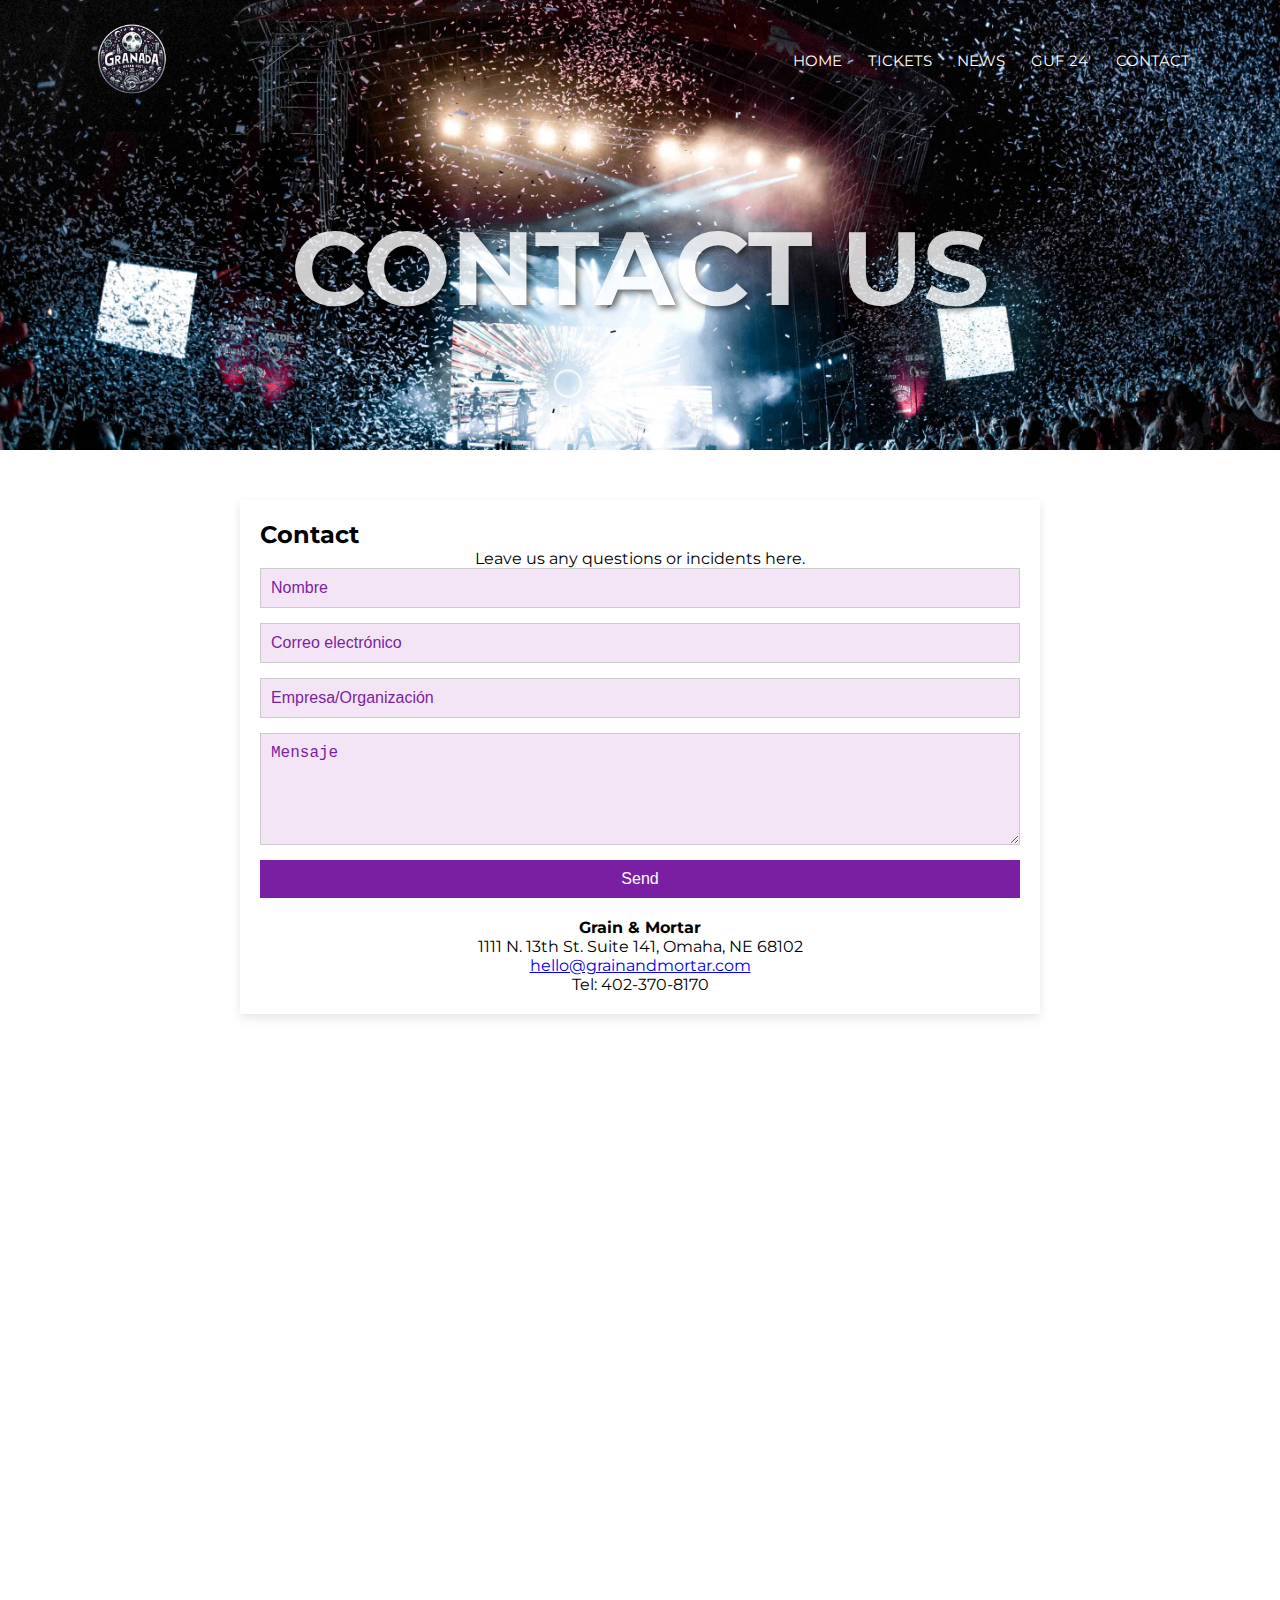
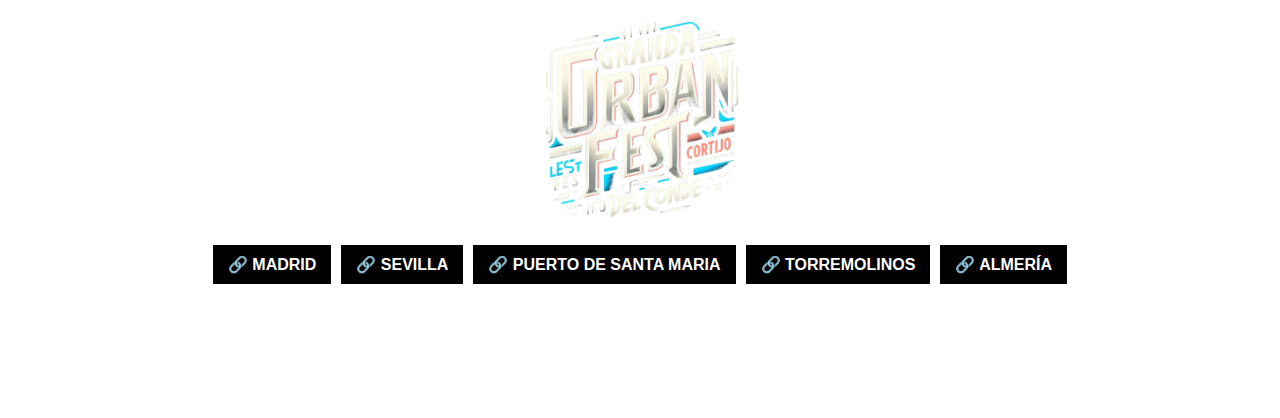
==== contact.html @ 3abaf0d6 "faltan detalles y revisar contenido" ====
<!DOCTYPE html>
<html lang="es">
<head>
    <meta charset="UTF-8">
    <meta name="viewport" content="width=device-width, initial-scale=1.0">
    <title>Granada Urban Fest</title>
    <link rel="stylesheet" href="css/styles5.css">
    <link rel="stylesheet" href="https://cdnjs.cloudflare.com/ajax/libs/font-awesome/6.4.2/css/all.min.css">
    <link href="https://fonts.googleapis.com/css2?family=Bangers&family=League+Spartan:wght@100..900&family=Montserrat:ital,wght@0,100..900&display=swap" rel="stylesheet">
</head>
<body>
    <header class="hero">
        <nav class="navbar">
            <div class="logo">
                <a href="index.html">
                    <img src="assets/img/logoG.png" alt="Logo">
                </a>               
            </div>
            <div class="menu-toggle" id="mobile-menu">
                <span class="bar"></span>
                <span class="bar"></span>
                <span class="bar"></span>
            </div>
            <ul class="nav-links">
                <li><a href="index.html">HOME</a></li>
                <li><a href="tickets.html">TICKETS</a></li>
                <li><a href="news.html">NEWS</a></li>
                <li><a href="lastEdition.html">GUF 24'</a></li>
                <li><a href="contact.html">CONTACT</a></li>
            </ul>
        </nav>
        <div class="hero-content">
            <h1 class="slide-in-left">CONTACT US</h1>
        </div>
    </header>

    <div class="container">
        <h2>Contact</h2>
        <p style="text-align:center;">Leave us any questions or incidents here.</p>
        <form>
            <input type="text" placeholder="Nombre" required>
            <input type="email" placeholder="Correo electrónico" required>
            <input type="text" placeholder="Empresa/Organización">
            <textarea placeholder="Mensaje" rows="5" required></textarea>
            <button type="submit">Send</button>
        </form>
        <div class="contact-info">
            <p><strong>Grain & Mortar</strong></p>
            <p>1111 N. 13th St. Suite 141, Omaha, NE 68102</p>
            <p><a href="mailto:hello@grainandmortar.com">hello@grainandmortar.com</a></p>
            <p>Tel: 402-370-8170</p>
        </div>
    </div>

    <div class="map-container">
        <iframe src="https://www.google.com/maps/embed?pb=!1m18!1m12!1m3!1d3153.086487364764!2d-122.419415484681!3d37.77492927975971!2m3!1f0!2f0!3f0!3m2!1i1024!2i768!4f13.1!3m3!1m2!1s0x80858064f0f0f0f0%3A0x0!2zMzfCsDQ2JzI5LjgiTiAxMjLCsDI1JzEwLjkiVw!5e0!3m2!1sen!2sus!4v1633024800000!5m2!1sen!2sus" width="100%" height="450" style="border:0;" allowfullscreen="" loading="lazy"></iframe>
    </div>

    <footer>
        <div class="logof">
            <img src="assets/img/logoFest-sf.png" alt="Festival Logo">
        </div>
        <div class="cities">
            <button>🔗 MADRID</button>
            <button>🔗 SEVILLA</button>
            <button>🔗 PUERTO DE SANTA MARIA</button>
            <button>🔗 TORREMOLINOS</button>
            <button>🔗 ALMERÍA</button>
        </div>
        <hr>
        <div class="links">
            <a href="#">CONDICIONES GENERALES</a>
            <a href="#">AVISO LEGAL</a>
            <a href="#">POLÍTICA DE COOKIES</a>
            <a href="#">RESOLUCIÓN DE LITIGIOS EN LÍNEA</a>
        </div>
        <div class="socials">
            <a href="#"><i class="fab fa-facebook"></i></a>
            <a href="#"><i class="fab fa-instagram"></i></a>
            <a href="#"><i class="fab fa-x-twitter"></i></a>
            <a href="#"><i class="fab fa-youtube"></i></a>
            <a href="#"><i class="fab fa-tiktok"></i></a>
        </div>
    </footer>
    

    <script>
        // Menu
        const mobileMenu = document.getElementById('mobile-menu');
        const navLinks = document.querySelector('.nav-links');

        mobileMenu.addEventListener('click', () => {
            navLinks.classList.toggle('active');
        });
    </script>
</body>
</html>
---- css/styles5.css ----
* {
    margin: 0;
    padding: 0;
    box-sizing: border-box;
}

body {
    font-family: 'Montserrat', sans-serif;
    background-position: center;
    background-size: cover;
    background-repeat: no-repeat;
    display: flex;
    flex-direction: column;
    overflow-x: hidden;
}

/* -----------------HEADER-----------------*/
header {
    position: absolute;
    top: 0;
    width: 100%;
    padding: 2vh 2vw;
    z-index: 10;
}

h1 {
    font-size: 6.5rem;
    font-weight: bold;
    text-shadow: 3px 3px 6px rgba(0, 0, 0, 0.7);
    opacity: 0.8;
    color: white;
}

.hero-content {
    display: flex;
    justify-content: center;
    align-items: center;
    height: 100%; /* Asegurar que el contenedor ocupe toda la altura del hero */
    text-align: center; /* Centrar el texto */
}

.navbar {
    display: flex;
    justify-content: space-between; 
    align-items: center;
    margin: 0 5vw;
    flex-wrap: wrap;
    color: white;
}

.hero {
    background-image: url('../assets/img/fondoHero6.jpg');
    background-size: cover;
    background-position: center;
    height: 50vh;
    display: flex;
    flex-direction: column;
    color: white;
    position: relative;
}

.logo {
    flex: 1; 
}

.logo img {
    height: 9vh;
    width: auto;
}

.nav-links {
    list-style: none;
    display: flex;
    flex: 2; 
    justify-content: flex-end; 
    flex-wrap: wrap;
    color: white;
}

.nav-links li {
    margin-left: 2vw;
}

.nav-links a {
    color: white;
    text-decoration: none;
    font-size: 1.2vw;
}

.nav-links a:hover {
    color: #ff6347;
}

.nav-social {
    display: flex;
    gap: 1vw;
    flex: 1; 
    justify-content: flex-end; 
}

.nav-social img {
    height: 5vh;
    transition: transform 0.3s;
}

.nav-social img:hover {
    transform: scale(1.1);
}

.menu-toggle {
    display: none;
    flex-direction: column;
    cursor: pointer;
}

.menu-toggle .bar {
    height: 3px;
    width: 25px;
    background-color: white;
    margin: 4px 0;
    transition: 0.4s;
}

/*--------------FORM-----------*/

.container {
    width: 80%;
    max-width: 800px;
    margin: 50px auto;
    background: rgba(255, 255, 255, 0.9);
    padding: 20px;
    box-shadow: 0px 4px 10px rgba(0,0,0,0.1);
}
h1 {
    text-align: center;
}
form {
    display: flex;
    flex-direction: column;
}
input, textarea {
    margin-bottom: 15px;
    padding: 10px;
    font-size: 16px;
    border: 1px solid #ccc;
    background-color: #f3e5f5; /* Fondo morado claro */
    color: #4a148c; /* Texto morado oscuro */
}
input::placeholder, textarea::placeholder {
    color: #7b1fa2; /* Placeholder morado medio */
}
button {
    padding: 10px;
    font-size: 16px;
    background: #7b1fa2; /* Fondo morado medio */
    color: white;
    border: none;
    cursor: pointer;
}
button:hover {
    background: #4a148c; /* Fondo morado oscuro */
}
.contact-info {
    text-align: center;
    margin-top: 20px;
}

.map-container {
    width: 100%;
    height: 450px;
    margin-top: 2rem;
}

/*----------FOOTER----------*/
footer {
    background-image: url('../assets/img/fondoHero4.jpg');
    color: white;
    text-align: center;
    padding: 60px;
    font-family: Arial, sans-serif;
}

.logof img {
    height: 220px;
    max-width: 500px; /* Ajusta el tamaño de la imagen */
    margin-bottom: 15px; /* Espaciado entre la imagen y los botones */
}

.cities {
    display: flex;
    justify-content: center;
    gap: 10px;
    flex-wrap: wrap;
    margin-bottom: 10px;
}

.cities button {
    background: black;
    color: white;
    border: none;
    padding: 10px 15px;
    cursor: pointer;
    font-weight: bold;
    text-transform: uppercase;
}

hr {
    width: 50%;
    margin: 10px auto;
    border: 1px solid white;
}

.links {
    display: flex;
    justify-content: center;
    gap: 15px;
    flex-wrap: wrap;
    font-size: 12px;
}

.links a {
    color: white;
    text-decoration: none;
}

.links a:hover {
    text-decoration: underline;
}

.socials {
    margin-top: 10px;
    font-size: 20px;
}

.socials a {
    color: white;
    margin: 0 10px;
    text-decoration: none;
}

.socials a:hover {
    color: #ddd;
}

/* ------------------MEDIA QUERIES---------------------*/
@media (max-width: 768px) {
    .nav-links {
        display: none;
        flex-direction: column;
        width: 100%;
        text-align: center;
    }

    .nav-links.active {
        display: flex;
    }

    .nav-links li {
        margin: 1vw 0;
    }

    .nav-links a {
        font-size: 4vw;
    }

    .nav-social {
        display: none;
    }

    .menu-toggle {
        display: flex;
    }

}
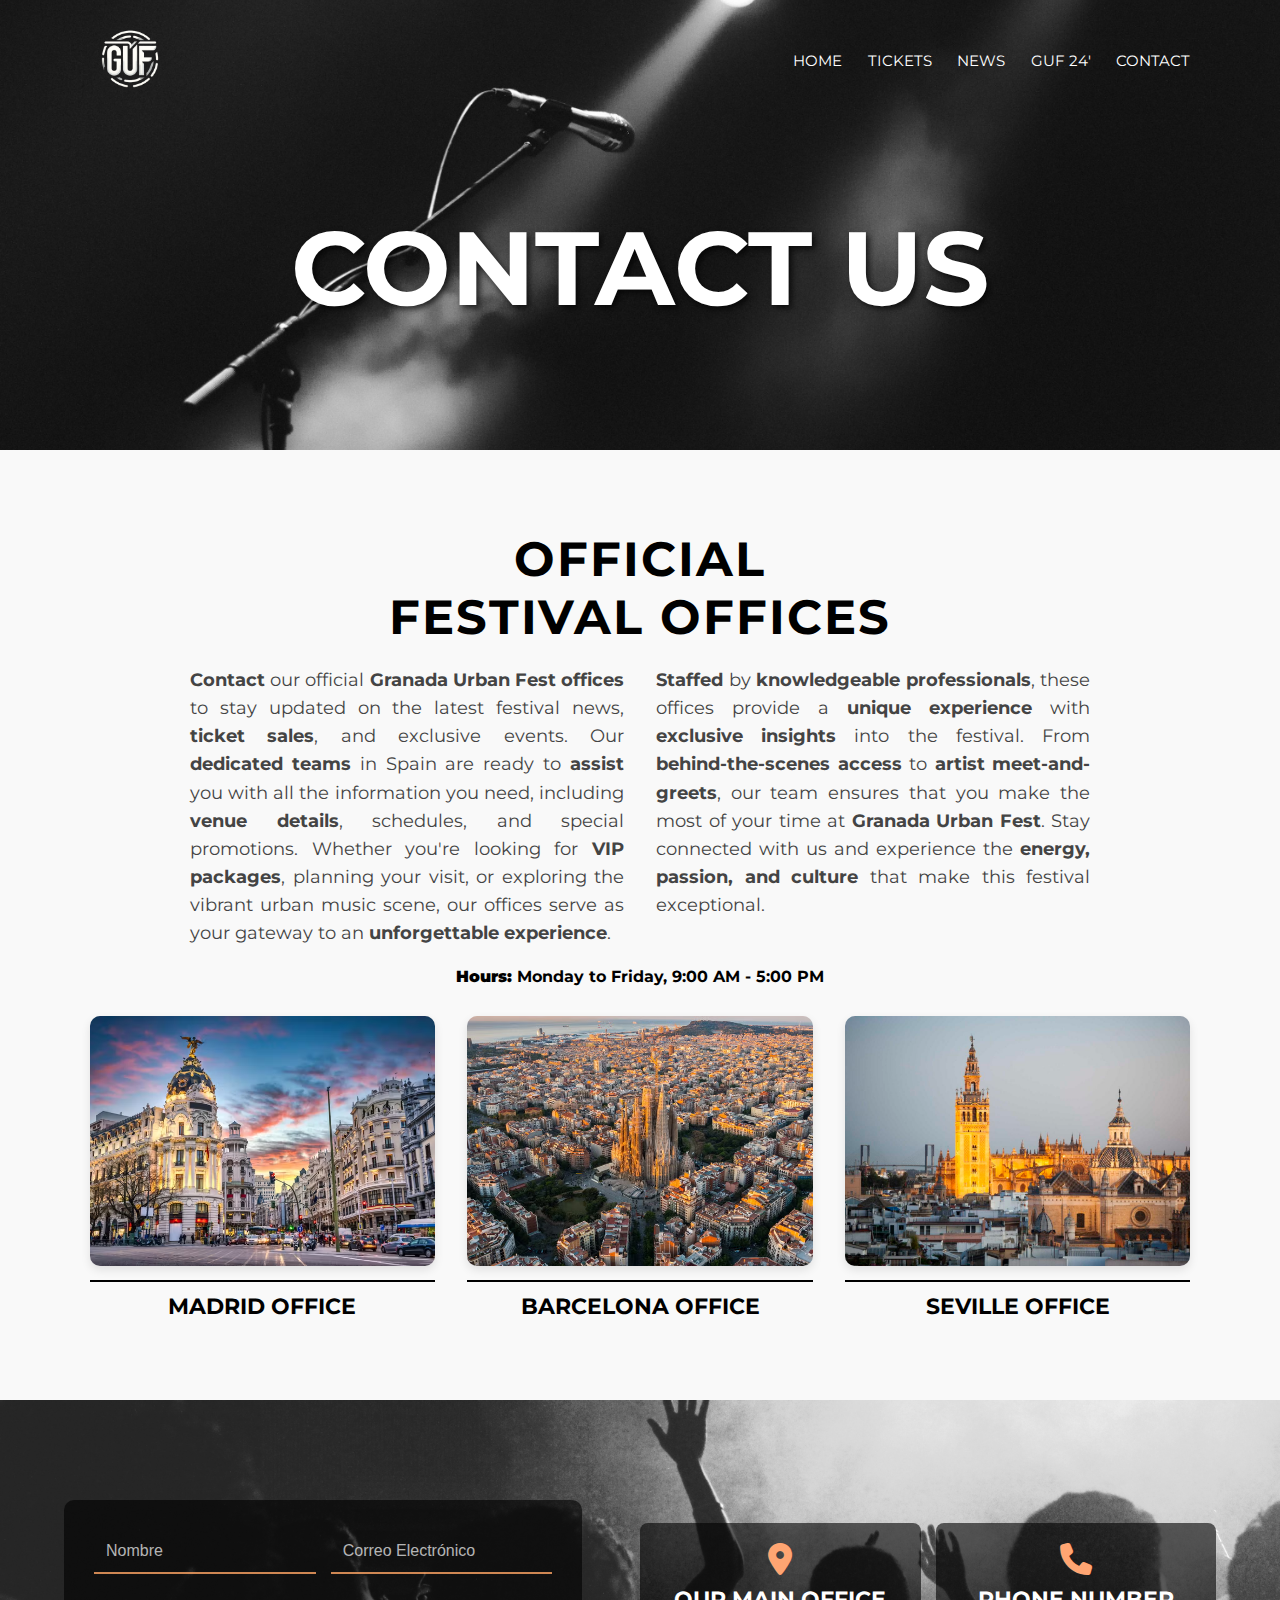
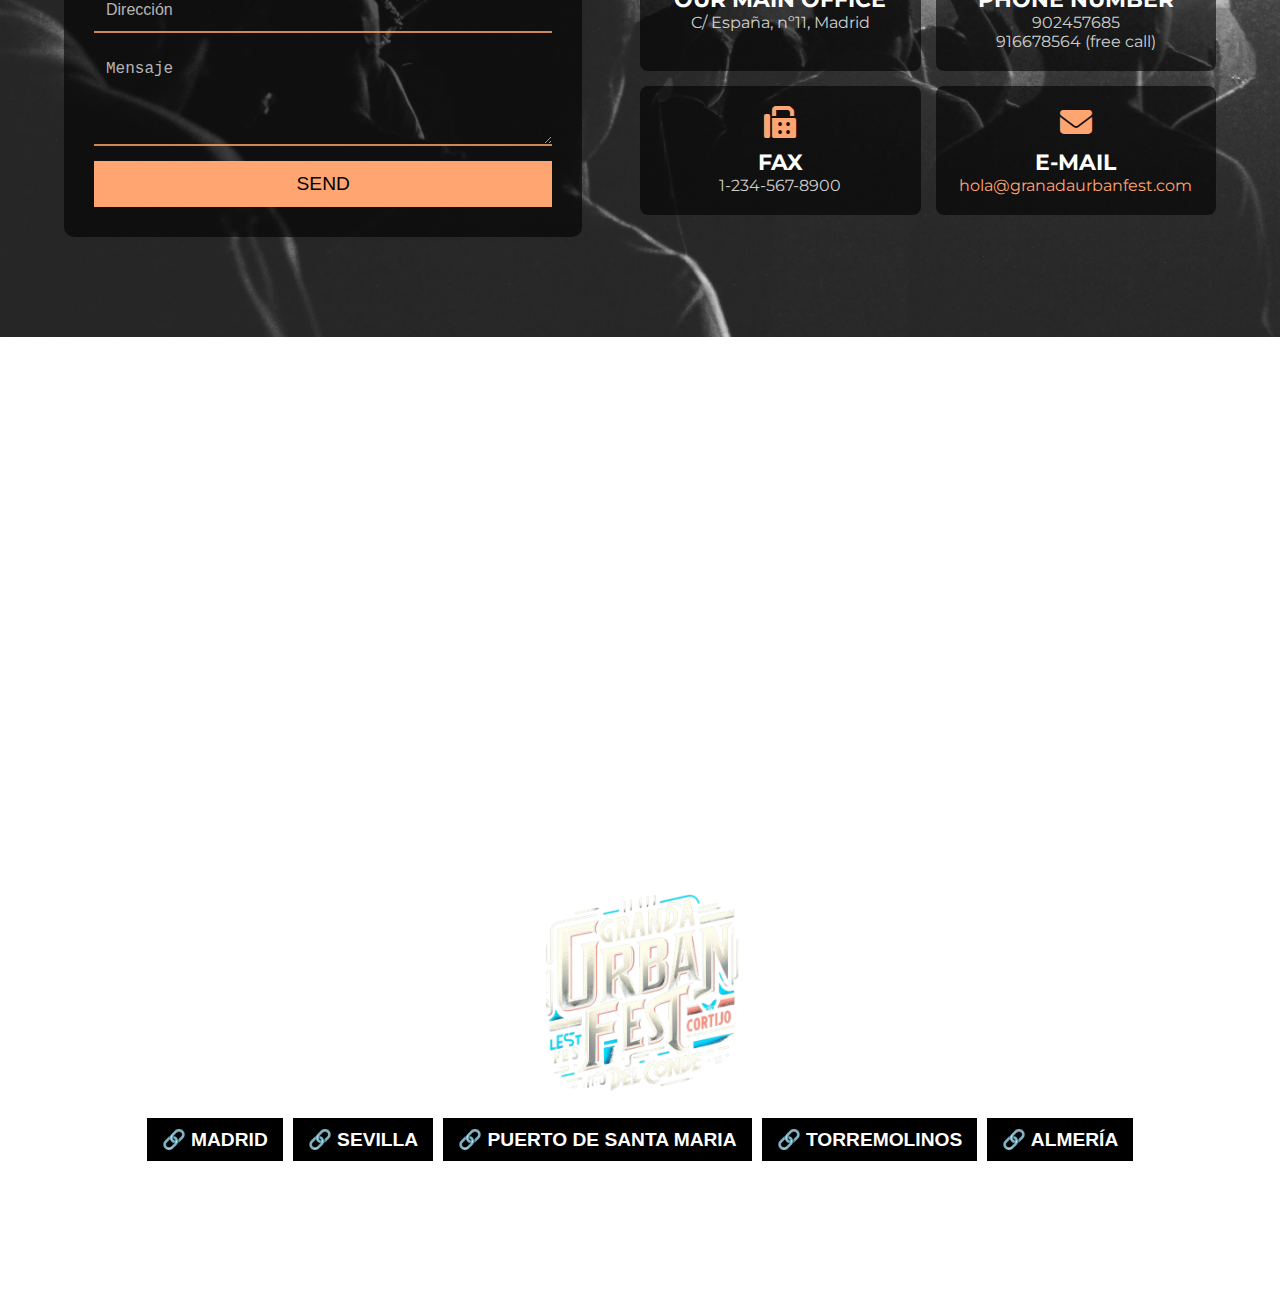
==== commit 8eb4cefe: "final" ====
--- a/contact.html
+++ b/contact.html
@@ -3,17 +3,18 @@
 <head>
     <meta charset="UTF-8">
     <meta name="viewport" content="width=device-width, initial-scale=1.0">
-    <title>Granada Urban Fest</title>
+    <title>Granada Urban Fest - Contact</title>
     <link rel="stylesheet" href="css/styles5.css">
     <link rel="stylesheet" href="https://cdnjs.cloudflare.com/ajax/libs/font-awesome/6.4.2/css/all.min.css">
     <link href="https://fonts.googleapis.com/css2?family=Bangers&family=League+Spartan:wght@100..900&family=Montserrat:ital,wght@0,100..900&display=swap" rel="stylesheet">
 </head>
 <body>
+
     <header class="hero">
         <nav class="navbar">
             <div class="logo">
                 <a href="index.html">
-                    <img src="assets/img/logoG.png" alt="Logo">
+                    <img src="assets/img/gufLogo.png" alt="Logo">
                 </a>               
             </div>
             <div class="menu-toggle" id="mobile-menu">
@@ -34,55 +35,117 @@
         </div>
     </header>
 
-    <div class="container">
-        <h2>Contact</h2>
-        <p style="text-align:center;">Leave us any questions or incidents here.</p>
-        <form>
-            <input type="text" placeholder="Nombre" required>
-            <input type="email" placeholder="Correo electrónico" required>
-            <input type="text" placeholder="Empresa/Organización">
-            <textarea placeholder="Mensaje" rows="5" required></textarea>
-            <button type="submit">Send</button>
-        </form>
-        <div class="contact-info">
-            <p><strong>Grain & Mortar</strong></p>
-            <p>1111 N. 13th St. Suite 141, Omaha, NE 68102</p>
-            <p><a href="mailto:hello@grainandmortar.com">hello@grainandmortar.com</a></p>
-            <p>Tel: 402-370-8170</p>
+    <section class="festival-offices">
+        <div class="offices-container">
+            <h2 class="section-title">OFFICIAL <br> FESTIVAL OFFICES</h2>
+            
+            <div class="text-container">
+                <p>
+                    <strong>Contact</strong> our official <strong>Granada Urban Fest offices</strong> to stay updated on the latest festival news, 
+                    <strong>ticket sales</strong>, and exclusive events. Our <strong>dedicated teams</strong> in Spain are ready to <strong>assist</strong> you 
+                    with all the information you need, including <strong>venue details</strong>, schedules, and special promotions. 
+                    Whether you're looking for <strong>VIP packages</strong>, planning your visit, or exploring the vibrant urban music scene, 
+                    our offices serve as your gateway to an <strong>unforgettable experience</strong>.
+                </p>
+                <p>
+                    <strong>Staffed</strong> by <strong>knowledgeable professionals</strong>, these offices provide a <strong>unique experience</strong> 
+                    with <strong>exclusive insights</strong> into the festival. From <strong>behind-the-scenes access</strong> to <strong>artist meet-and-greets</strong>, 
+                    our team ensures that you make the most of your time at <strong>Granada Urban Fest</strong>. Stay connected with us and 
+                    experience the <strong>energy, passion, and culture</strong> that make this festival exceptional.
+                </p>
+            </div>
+            
+            <p class="office-hours"><strong>Hours:</strong> Monday to Friday, 9:00 AM - 5:00 PM</p>
+            
+            <div class="office-grid">
+                <div class="office-item">
+                    <img src="assets/img/madrid.avif" alt="Madrid Office">
+                    <h3>MADRID OFFICE</h3>
+                </div>
+                <div class="office-item">
+                    <img src="assets/img/barcelona.avif" alt="Barcelona Office">
+                    <h3>BARCELONA OFFICE</h3>
+                </div>
+                <div class="office-item">
+                    <img src="assets/img/sevilla.jpg" alt="Seville Office">
+                    <h3>SEVILLE OFFICE</h3>
+                </div>
+            </div>
         </div>
-    </div>
+    </section>
+    
+    
 
+    <section class="contact-section">
+        <div class="contact-container">
+            <div class="contact-form">
+                <form>
+                    <div class="form-group">
+                        <input type="text" name="name" placeholder="Nombre" required>
+                        <input type="email" name="email" placeholder="Correo Electrónico" required>
+                    </div>
+                    <input type="text" name="address" placeholder="Dirección">
+                    <textarea name="message" rows="4" placeholder="Mensaje" required></textarea>
+                    <button type="submit">SEND</button>
+                </form>
+            </div>
+    
+            <div class="contact-info">
+                <div class="info-card">
+                    <i class="fas fa-map-marker-alt"></i>
+                    <h3>OUR MAIN OFFICE</h3>
+                    <p>C/ España, nº11, Madrid</p>
+                </div>
+                <div class="info-card">
+                    <i class="fas fa-phone"></i>
+                    <h3>PHONE NUMBER</h3>
+                    <p>902457685</p>
+                    <p>916678564 (free call)</p>
+                </div>
+                <div class="info-card">
+                    <i class="fas fa-fax"></i>
+                    <h3>FAX</h3>
+                    <p>1-234-567-8900</p>
+                </div>
+                <div class="info-card">
+                    <i class="fas fa-envelope"></i>
+                    <h3>E-MAIL</h3>
+                    <p><a href="mailto:hola@granadaurbanfest.com">hola@granadaurbanfest.com</a></p>
+                </div>
+            </div>
+        </div>
+    </section>
+    
+    
     <div class="map-container">
-        <iframe src="https://www.google.com/maps/embed?pb=!1m18!1m12!1m3!1d3153.086487364764!2d-122.419415484681!3d37.77492927975971!2m3!1f0!2f0!3f0!3m2!1i1024!2i768!4f13.1!3m3!1m2!1s0x80858064f0f0f0f0%3A0x0!2zMzfCsDQ2JzI5LjgiTiAxMjLCsDI1JzEwLjkiVw!5e0!3m2!1sen!2sus!4v1633024800000!5m2!1sen!2sus" width="100%" height="450" style="border:0;" allowfullscreen="" loading="lazy"></iframe>
-    </div>
+        <iframe src="https://www.google.com/maps/embed?pb=!1m18!1m12!1m3!1d6355.943586233226!2d-3.6517872999999996!3d37.2008994!2m3!1f0!2f0!3f0!3m2!1i1024!2i768!4f13.1!3m3!1m2!1s0xd71fdd278c17c15%3A0xb9f3d3c8b44e78d3!2sAparcamiento%20Cortijo%20Conde!5e0!3m2!1ses!2ses!4v1740684585596!5m2!1ses!2ses" width="1920" height="600" style="border:0;" allowfullscreen="" loading="lazy" referrerpolicy="no-referrer-when-downgrade"></iframe>    </div>
 
-    <footer>
-        <div class="logof">
-            <img src="assets/img/logoFest-sf.png" alt="Festival Logo">
-        </div>
-        <div class="cities">
-            <button>🔗 MADRID</button>
-            <button>🔗 SEVILLA</button>
-            <button>🔗 PUERTO DE SANTA MARIA</button>
-            <button>🔗 TORREMOLINOS</button>
-            <button>🔗 ALMERÍA</button>
-        </div>
-        <hr>
-        <div class="links">
-            <a href="#">CONDICIONES GENERALES</a>
-            <a href="#">AVISO LEGAL</a>
-            <a href="#">POLÍTICA DE COOKIES</a>
-            <a href="#">RESOLUCIÓN DE LITIGIOS EN LÍNEA</a>
-        </div>
-        <div class="socials">
-            <a href="#"><i class="fab fa-facebook"></i></a>
-            <a href="#"><i class="fab fa-instagram"></i></a>
-            <a href="#"><i class="fab fa-x-twitter"></i></a>
-            <a href="#"><i class="fab fa-youtube"></i></a>
-            <a href="#"><i class="fab fa-tiktok"></i></a>
-        </div>
-    </footer>
-    
+        <footer>
+            <div class="logof">
+                <img src="assets/img/logoFest-sf.png" alt="Festival Logo">
+            </div>
+            <div class="cities">
+                <button>🔗 MADRID</button>
+                <button>🔗 SEVILLA</button>
+                <button>🔗 PUERTO DE SANTA MARIA</button>
+                <button>🔗 TORREMOLINOS</button>
+                <button>🔗 ALMERÍA</button>
+            </div>
+            <hr>
+            <div class="links">
+                <a href="#">GENERAL CONDITIONS</a>
+                <a href="#">LEGAL NOTICE</a>
+                <a href="#">COOKIE POLICY</a>
+                <a href="#">ONLINE DISPUTE RESOLUTION</a>
+            </div>
+            <div class="socials">
+                <a href="#"><i class="fab fa-facebook"></i></a>
+                <a href="#"><i class="fab fa-instagram"></i></a>
+                <a href="#"><i class="fab fa-x-twitter"></i></a>
+                <a href="#"><i class="fab fa-youtube"></i></a>
+                <a href="#"><i class="fab fa-tiktok"></i></a>
+            </div>
+        </footer>
 
     <script>
         // Menu
@@ -93,5 +156,6 @@
             navLinks.classList.toggle('active');
         });
     </script>
+
 </body>
-</html>+</html>
--- a/css/styles5.css
+++ b/css/styles5.css
@@ -27,7 +27,6 @@
     font-size: 6.5rem;
     font-weight: bold;
     text-shadow: 3px 3px 6px rgba(0, 0, 0, 0.7);
-    opacity: 0.8;
     color: white;
 }
 
@@ -49,7 +48,7 @@
 }
 
 .hero {
-    background-image: url('../assets/img/fondoHero6.jpg');
+    background-image: url('../assets/img/f20.jpg');
     background-size: cover;
     background-position: center;
     height: 50vh;
@@ -121,54 +120,248 @@
     transition: 0.4s;
 }
 
-/*--------------FORM-----------*/
-
-.container {
-    width: 80%;
-    max-width: 800px;
-    margin: 50px auto;
-    background: rgba(255, 255, 255, 0.9);
-    padding: 20px;
-    box-shadow: 0px 4px 10px rgba(0,0,0,0.1);
-}
-h1 {
-    text-align: center;
-}
-form {
-    display: flex;
-    flex-direction: column;
-}
-input, textarea {
-    margin-bottom: 15px;
-    padding: 10px;
-    font-size: 16px;
-    border: 1px solid #ccc;
-    background-color: #f3e5f5; /* Fondo morado claro */
-    color: #4a148c; /* Texto morado oscuro */
-}
-input::placeholder, textarea::placeholder {
-    color: #7b1fa2; /* Placeholder morado medio */
-}
-button {
-    padding: 10px;
-    font-size: 16px;
-    background: #7b1fa2; /* Fondo morado medio */
-    color: white;
-    border: none;
-    cursor: pointer;
-}
-button:hover {
-    background: #4a148c; /* Fondo morado oscuro */
-}
-.contact-info {
-    text-align: center;
-    margin-top: 20px;
-}
-
+
+/* Map */
 .map-container {
     width: 100%;
     height: 450px;
     margin-top: 2rem;
+    overflow: hidden; /* Evitar desplazamiento lateral */
+}
+
+/* Responsive */
+@media (max-width: 900px) {
+    .contact-container {
+        flex-direction: column;
+    }
+
+    .contact-form, .contact-info {
+        width: 100%;
+    }
+}
+
+/*----------------OFFICES----------*/
+
+.festival-offices {
+    padding: 80px 5vw;
+    background: #f9f9f9;
+    text-align: center;
+}
+
+/* Título */
+.section-title {
+    font-size: 3rem;
+    font-weight: bold;
+    text-transform: uppercase;
+    letter-spacing: 2px;
+    margin-bottom: 20px;
+}
+
+/* Contenedor de texto con alineación */
+.text-container {
+    display: flex;
+    justify-content: space-between;
+    max-width: 900px;
+    margin: 0 auto 20px auto;
+    text-align: justify;
+    gap: 2rem;
+}
+
+.text-container p {
+    flex: 1;
+    font-size: 1.1rem;
+    color: #444;
+    line-height: 1.6;
+}
+
+/* Horario */
+.office-hours {
+    font-size: 1rem;
+    font-weight: bold;
+    margin: 20px 0;
+}
+
+/* Grid de oficinas */
+.office-grid {
+    display: flex;
+    justify-content: center;
+    gap: 2rem;
+    margin-top: 30px;
+    flex-wrap: wrap;
+}
+
+.office-item {
+    text-align: center;
+    width: 30%;
+}
+
+.office-item img {
+    width: 100%;
+    height: 250px;
+    object-fit: cover;
+    border-radius: 10px;
+    box-shadow: 0px 4px 10px rgba(0, 0, 0, 0.1);
+}
+
+.office-item h3 {
+    font-size: 1.4rem;
+    font-weight: bold;
+    text-transform: uppercase;
+    margin-top: 10px;
+    border-top: 2px solid #000;
+    padding-top: 10px;
+}
+
+/* Responsive */
+@media (max-width: 900px) {
+    .text-container {
+        flex-direction: column;
+        text-align: center;
+        gap: 10px;
+    }
+
+    .office-grid {
+        flex-direction: column;
+        align-items: center;
+    }
+
+    .office-item {
+        width: 80%;
+    }
+}
+
+
+/*--------------CONTACT FORM---------*/
+
+.contact-section {
+    background-image: url('../assets/img/fn.jpg');
+    background-size: cover;
+    background-position: center;
+    padding: 100px 5vw;
+    position: relative;
+    height: auto; /* Ajustar altura para evitar desplazamiento lateral */
+}
+
+.contact-container {
+    display: flex;
+    justify-content: space-between;
+    align-items: center;
+    flex-wrap: wrap;
+    max-width: 1200px;
+    margin: auto;
+    position: relative;
+    z-index: 2;
+}
+
+.contact-form {
+    flex: 1;
+    max-width: 45%;
+}
+
+.contact-form form {
+    display: flex;
+    flex-direction: column;
+    gap: 15px;
+    background: rgba(0, 0, 0, 0.6);
+    padding: 30px;
+    border-radius: 10px;
+}
+
+.form-group {
+    display: flex;
+    gap: 15px;
+}
+
+.form-group input {
+    width: 50%;
+}
+
+input, textarea {
+    width: 100%;
+    padding: 12px;
+    border: none;
+    background: transparent;
+    border-bottom: 2px solid rgba(255, 165, 100, 0.8);
+    color: white;
+    font-size: 1rem;
+    outline: none;
+}
+
+input::placeholder, textarea::placeholder {
+    color: rgba(255, 255, 255, 0.7);
+}
+
+button {
+    padding: 12px;
+    background: #FFA572;
+    color: black;
+    font-size: 1.2rem;
+    border: none;
+    cursor: pointer;
+    transition: 0.3s;
+}
+
+button:hover {
+    background: #FF7847;
+}
+
+/* Contact Info Cards */
+.contact-info {
+    flex: 1;
+    max-width: 50%;
+    display: grid;
+    grid-template-columns: repeat(2, 1fr);
+    gap: 15px;
+
+}
+
+.info-card {
+    background: rgba(0, 0, 0, 0.6);
+    padding: 20px;
+    text-align: center;
+    border-radius: 8px;
+}
+
+.info-card i {
+    font-size: 2rem;
+    color: #FFA572;
+    margin-bottom: 10px;
+}
+
+.info-card h3 {
+    color: white;
+    font-size: 1.4rem;
+}
+
+.info-card p {
+    color: rgba(255, 255, 255, 0.8);
+    font-size: 1rem;
+}
+
+.info-card a {
+    color: #FFA572;
+    text-decoration: none;
+}
+
+.info-card a:hover {
+    text-decoration: underline;
+}
+
+/* Responsividad */
+@media (max-width: 900px) {
+    .contact-container {
+        flex-direction: column;
+        text-align: center;
+    }
+
+    .contact-form {
+        max-width: 100%;
+    }
+
+    .contact-info {
+        max-width: 100%;
+        grid-template-columns: 1fr;
+    }
 }
 
 /*----------FOOTER----------*/
@@ -182,8 +375,8 @@
 
 .logof img {
     height: 220px;
-    max-width: 500px; /* Ajusta el tamaño de la imagen */
-    margin-bottom: 15px; /* Espaciado entre la imagen y los botones */
+    max-width: 500px; 
+    margin-bottom: 15px; 
 }
 
 .cities {
@@ -271,4 +464,116 @@
         display: flex;
     }
 
+    .hero {
+        height: auto;
+        padding: 2rem 1rem;
+    }
+
+    .hero-content h1 {
+        font-size: 4rem;
+    }
+
+    .contact-section {
+        padding: 50px 2vw;
+        height: auto;
+    }
+
+    .contact-form form {
+        padding: 20px;
+    }
+
+    .info-card {
+        padding: 15px;
+    }
+
+    .info-card i {
+        font-size: 1.5rem;
+    }
+
+    .info-card h3 {
+        font-size: 1.2rem;
+    }
+
+    .info-card p {
+        font-size: 0.9rem;
+    }
+
+    .info-card a {
+        font-size: 0.9rem;
+    }
+}
+
+@media (max-width: 480px) {
+    .nav-links {
+        display: none;
+        flex-direction: column;
+        width: 100%;
+        text-align: center;
+    }
+
+    .nav-links.active {
+        display: flex;
+    }
+
+    .nav-links li {
+        margin: 1vw 0;
+    }
+
+    .nav-links a {
+        font-size: 4vw;
+    }
+
+    .nav-social {
+        display: none;
+    }
+
+    .menu-toggle {
+        display: flex;
+    }
+
+    .hero {
+        height: auto;
+        padding: 2rem 1rem;
+    }
+
+    .hero-content h1 {
+        font-size: 4rem;
+    }
+
+
+    .section-title {
+        font-size: 1.5rem;
+    }
+
+    .text-container p {
+        font-size: 1rem;
+    }
+
+    .office-item img {
+        height: 200px;
+    }
+
+    .contact-form form {
+        padding: 15px;
+    }
+
+    .info-card {
+        padding: 10px;
+    }
+
+    .info-card i {
+        font-size: 1.2rem;
+    }
+
+    .info-card h3 {
+        font-size: 1rem;
+    }
+
+    .info-card p {
+        font-size: 0.8rem;
+    }
+
+    .info-card a {
+        font-size: 0.8rem;
+    }
 }